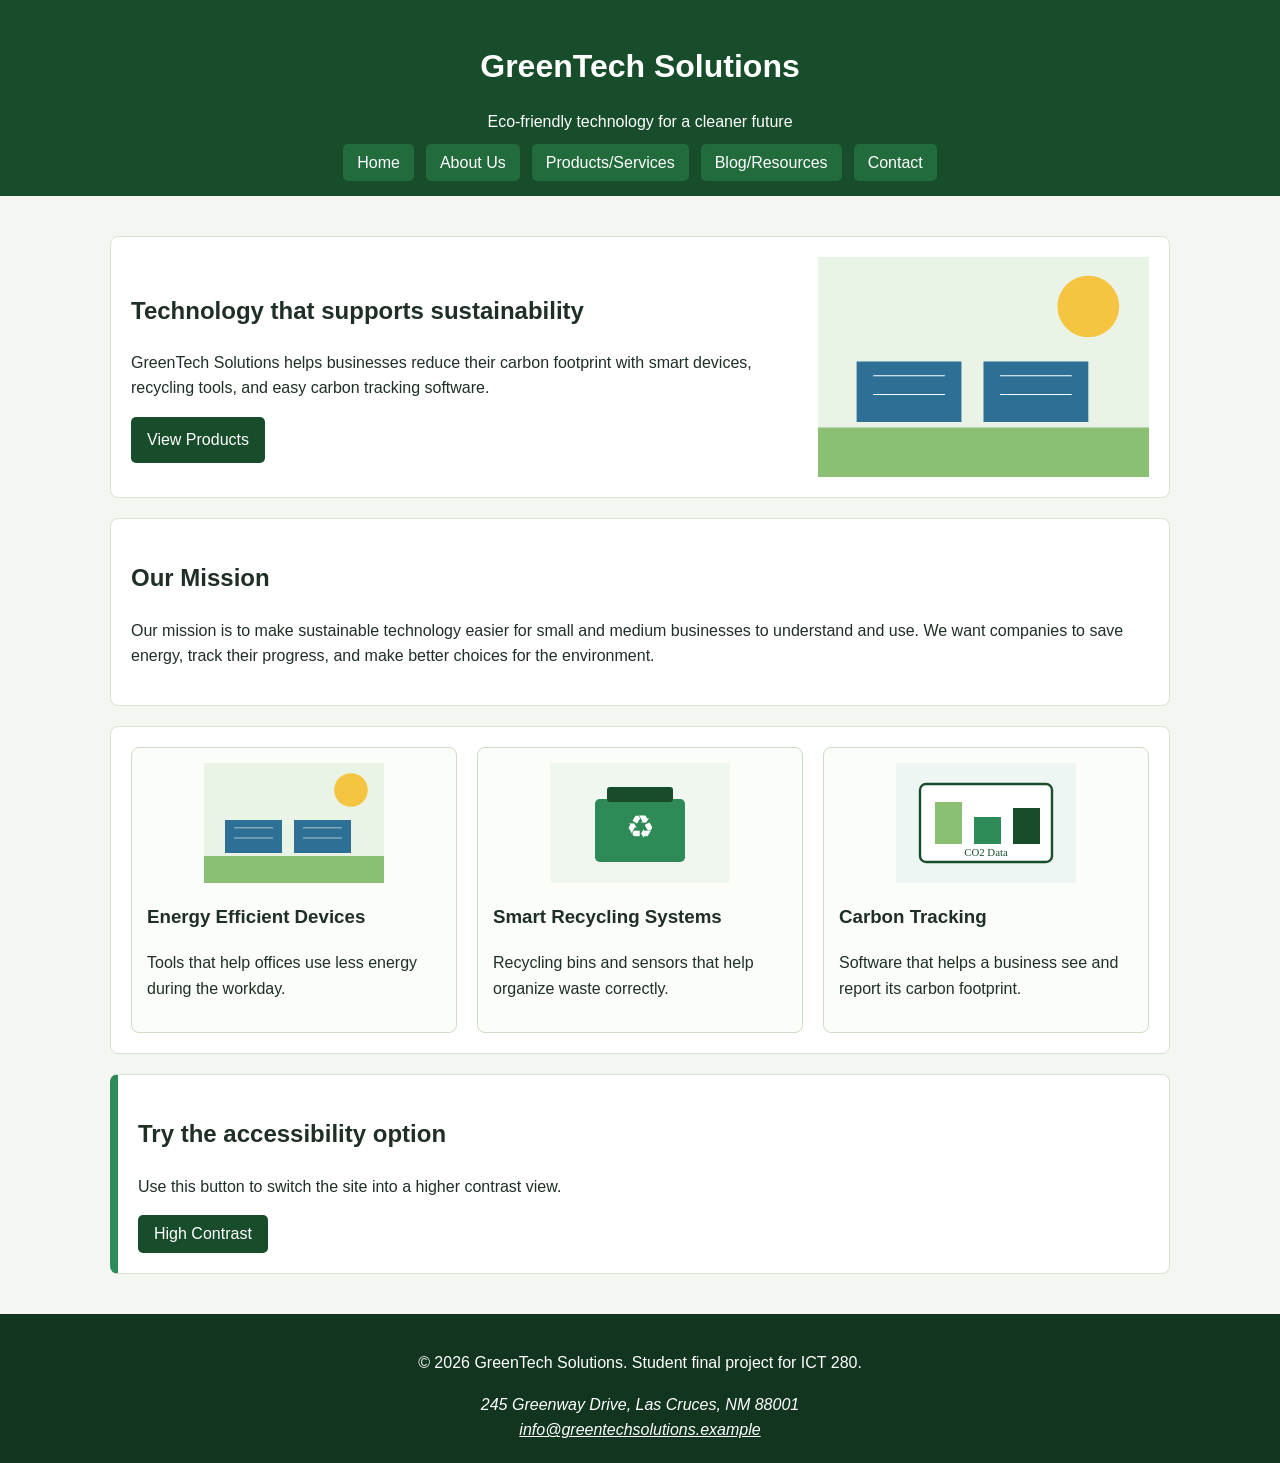
==== index.html @ c654dca2 "Add Spring 2026 I CT280 Final Project" ====
<!DOCTYPE html>
<html lang="en">
<head>
    <meta charset="UTF-8">
    <meta name="viewport" content="width=device-width, initial-scale=1.0">
    <title>GreenTech Solutions | Home</title>
    <link rel="stylesheet" href="styles.css">
</head>
<body>

<header>
    <div class="top-bar">
        <h1>GreenTech Solutions</h1>
        <p>Eco-friendly technology for a cleaner future</p>
    </div>
    
<nav aria-label="Main navigation">
    <button id="menuButton" class="menu-button" aria-expanded="false" aria-controls="mainMenu">Menu</button>
    <ul id="mainMenu" class="nav-list">
        <li><a href="index.html">Home</a></li>
        <li><a href="about.html">About Us</a></li>
        <li><a href="products.html">Products/Services</a></li>
        <li><a href="blog.html">Blog/Resources</a></li>
        <li><a href="contact.html">Contact</a></li>
    </ul>
</nav>

</header>

<main>
    <section class="hero">
        <div>
            <h2>Technology that supports sustainability</h2>
            <p>GreenTech Solutions helps businesses reduce their carbon footprint with smart devices, recycling tools, and easy carbon tracking software.</p>
            <a class="button-link" href="products.html">View Products</a>
        </div>
        <img src="images/solar.svg" alt="Solar panels and green technology illustration">
    </section>

    <section>
        <h2>Our Mission</h2>
        <p>Our mission is to make sustainable technology easier for small and medium businesses to understand and use. We want companies to save energy, track their progress, and make better choices for the environment.</p>
    </section>

    <section class="card-row">
        <article class="card">
            <img src="images/solar.svg" alt="Energy efficient device icon">
            <h3>Energy Efficient Devices</h3>
            <p>Tools that help offices use less energy during the workday.</p>
        </article>
        <article class="card">
            <img src="images/recycle.svg" alt="Smart recycling system icon">
            <h3>Smart Recycling Systems</h3>
            <p>Recycling bins and sensors that help organize waste correctly.</p>
        </article>
        <article class="card">
            <img src="images/carbon.svg" alt="Carbon tracking dashboard icon">
            <h3>Carbon Tracking</h3>
            <p>Software that helps a business see and report its carbon footprint.</p>
        </article>
    </section>

    <section class="callout">
        <h2>Try the accessibility option</h2>
        <p>Use this button to switch the site into a higher contrast view.</p>
        <button id="contrastButton">High Contrast</button>
    </section>
</main>

<footer>
    <p>&copy; 2026 GreenTech Solutions. Student final project for ICT 280.</p>
    <address>
        245 Greenway Drive, Las Cruces, NM 88001<br>
        <a href="mailto:info@greentechsolutions.example">info@greentechsolutions.example</a>
    </address>
</footer>
<script src="script.js"></script>
</body>
</html>
---- styles.css ----
/* GreenTech Solutions Final Project
   Beginner level external CSS stylesheet
*/

/* Basic page styles */
* {
    box-sizing: border-box;
}

body {
    margin: 0;
    font-family: Arial, Helvetica, sans-serif;
    color: #1f2f25;
    background-color: #f4f7f1;
    line-height: 1.6;
}

img {
    max-width: 100%;
    height: auto;
}

a {
    color: #0b5c2c;
}

a:focus,
button:focus,
input:focus,
select:focus,
textarea:focus {
    outline: 3px solid #f5c542;
    outline-offset: 2px;
}

/* Header and navigation */
header {
    background-color: #174d2a;
    color: white;
    padding: 20px;
}

.top-bar {
    max-width: 1100px;
    margin: auto;
    text-align: center;
}

header h1 {
    margin-bottom: 5px;
}

nav {
    max-width: 1100px;
    margin: 15px auto 0 auto;
}

.menu-button {
    display: none;
    background-color: white;
    color: #174d2a;
    border: none;
    padding: 10px 15px;
    font-weight: bold;
    border-radius: 5px;
}

.nav-list {
    display: flex;
    justify-content: center;
    gap: 12px;
    list-style: none;
    padding: 0;
    margin: 0;
    flex-wrap: wrap;
}

.nav-list a {
    color: white;
    text-decoration: none;
    background-color: #216b3d;
    padding: 10px 14px;
    border-radius: 5px;
}

.nav-list a:hover {
    background-color: #2e8b57;
}

/* Main layout */
main {
    max-width: 1100px;
    margin: 0 auto;
    padding: 20px;
}

section {
    background-color: white;
    margin: 20px 0;
    padding: 20px;
    border-radius: 8px;
    border: 1px solid #d8e2d3;
}

.hero {
    display: flex;
    align-items: center;
    gap: 25px;
}

.hero div {
    flex: 2;
}

.hero img {
    flex: 1;
    min-width: 220px;
}

.button-link,
button {
    background-color: #174d2a;
    color: white;
    border: none;
    padding: 10px 16px;
    border-radius: 5px;
    cursor: pointer;
    text-decoration: none;
    display: inline-block;
    font-size: 1rem;
}

button:hover,
.button-link:hover {
    background-color: #2e8b57;
}

/* Cards and columns */
.card-row {
    display: flex;
    gap: 20px;
    flex-wrap: wrap;
}

.card {
    flex: 1 1 220px;
    border: 1px solid #cddbc7;
    padding: 15px;
    border-radius: 8px;
    background-color: #fbfdf9;
}

.card img {
    height: 120px;
    display: block;
    margin: 0 auto;
}

.two-column {
    display: flex;
    gap: 25px;
    align-items: flex-start;
}

.two-column > div,
.two-column > form,
.two-column > img {
    flex: 1;
}

.callout {
    border-left: 8px solid #2e8b57;
}

/* Tables and forms */
table {
    width: 100%;
    border-collapse: collapse;
}

caption {
    font-weight: bold;
    margin-bottom: 8px;
}

th,
td {
    border: 1px solid #8fa58b;
    padding: 10px;
    text-align: left;
}

th {
    background-color: #e4efe0;
}

label {
    font-weight: bold;
    display: block;
    margin-top: 12px;
}

input,
select,
textarea {
    width: 100%;
    padding: 10px;
    border: 1px solid #8fa58b;
    border-radius: 4px;
    font-size: 1rem;
}

.filter-buttons {
    margin-top: 15px;
}

.filter-buttons button {
    margin: 4px;
}

.message {
    font-weight: bold;
    color: #174d2a;
}

.extra-text {
    display: none;
    background-color: #eaf4e6;
    padding: 10px;
    border-radius: 5px;
}

/* Footer */
footer {
    background-color: #12351f;
    color: white;
    text-align: center;
    padding: 20px;
}

footer a {
    color: white;
}

/* High contrast accessibility class changed by JavaScript */
.high-contrast {
    background-color: #000000;
    color: #ffffff;
}

.high-contrast section,
.high-contrast .card {
    background-color: #111111;
    color: #ffffff;
    border-color: #ffffff;
}

.high-contrast a {
    color: #ffff66;
}

.high-contrast header,
.high-contrast footer,
.high-contrast button,
.high-contrast .button-link {
    background-color: #000000;
    color: #ffffff;
    border: 2px solid #ffffff;
}

/* Mobile responsive styles */
@media screen and (max-width: 700px) {
    .menu-button {
        display: block;
        margin: 0 auto 10px auto;
    }

    .nav-list {
        display: none;
        flex-direction: column;
        text-align: center;
    }

    .nav-list.show {
        display: flex;
    }

    .hero,
    .two-column {
        flex-direction: column;
    }

    main {
        padding: 10px;
    }

    section {
        padding: 15px;
    }
}
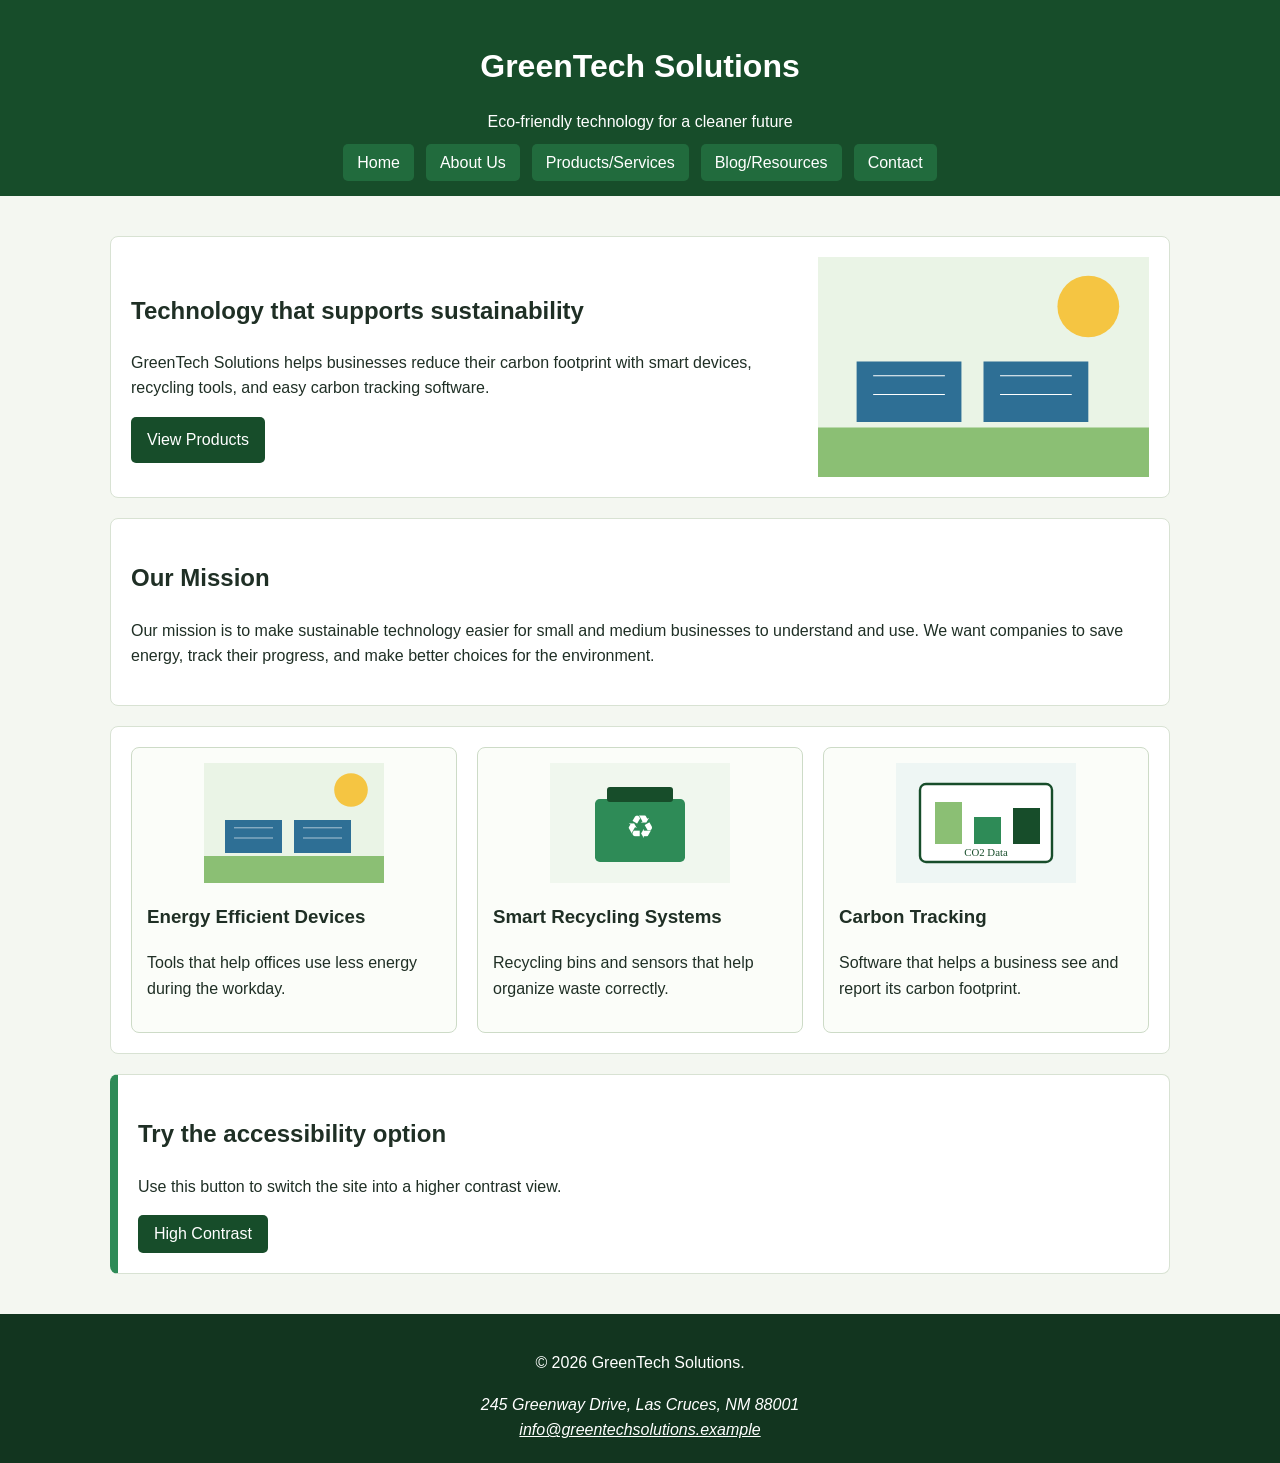
==== commit 0019965a: "Final Clean up" ====
--- a/index.html
+++ b/index.html
@@ -68,7 +68,7 @@
 </main>
 
 <footer>
-    <p>&copy; 2026 GreenTech Solutions. Student final project for ICT 280.</p>
+    <p>&copy; 2026 GreenTech Solutions.</p>
     <address>
         245 Greenway Drive, Las Cruces, NM 88001<br>
         <a href="mailto:info@greentechsolutions.example">info@greentechsolutions.example</a>
--- a/styles.css
+++ b/styles.css
@@ -1,6 +1,4 @@
-/* GreenTech Solutions Final Project
-   Beginner level external CSS stylesheet
-*/
+/* GreenTech Solutions Final Project*/
 
 /* Basic page styles */
 * {
